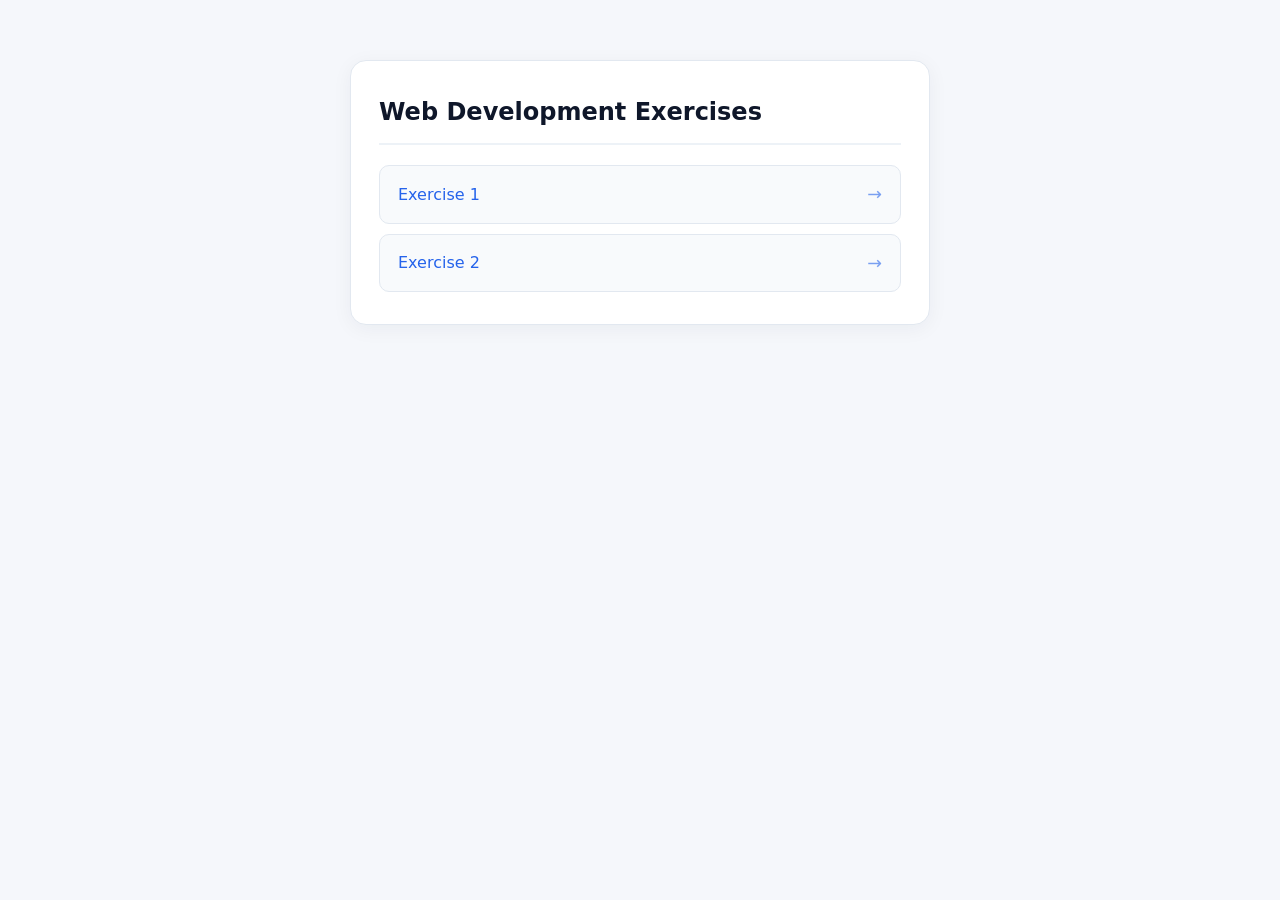
==== index.html @ 4fb22b4e "Uncomment Exercise 2 link in index.html" ====
<!DOCTYPE html>
<html lang="en">
<head>
  <meta charset="UTF-8">
  <meta name="viewport" content="width=device-width, initial-scale=1.0">
  <title>Web Development Exercises</title>
  <style>
    :root {
      --bg: #f5f7fb;
      --card: #ffffff;
      --ink: #172033;
      --muted: #64748b;
      --primary: #2563eb;
      --primary-hover: #1d4ed8;
      --border: #e2e8f0;
    }

    * {
      box-sizing: border-box;
      margin: 0;
      padding: 0;
    }

    body {
      background-color: var(--bg);
      color: var(--ink);
      font-family: Inter, system-ui, -apple-system, BlinkMacSystemFont, "Segoe UI", Roboto, sans-serif;
      line-height: 1.6;
      min-height: 100vh;
      display: flex;
      justify-content: center;
      padding: 60px 20px;
    }

    .container {
      width: 100%;
      max-width: 580px;
      background: var(--card);
      border: 1px solid var(--border);
      border-radius: 16px;
      padding: 32px 28px;
      box-shadow: 0 4px 20px rgba(23, 32, 51, 0.05);
      height: fit-content;
    }

    h1 {
      font-size: 1.5rem;
      font-weight: 700;
      color: #0f172a;
      margin-bottom: 20px;
      padding-bottom: 12px;
      border-bottom: 2px solid #edf2f7;
    }

    ul {
      list-style: none;
      display: flex;
      flex-direction: column;
      gap: 10px;
    }

    li a {
      display: flex;
      align-items: center;
      justify-content: space-between;
      padding: 14px 18px;
      background: #f8fafc;
      border: 1px solid var(--border);
      border-radius: 10px;
      color: var(--primary);
      text-decoration: none;
      font-weight: 500;
      font-size: 1rem;
      transition: all 0.2s ease;
    }

    li a:hover {
      background: #eff6ff;
      border-color: #bfdbfe;
      color: var(--primary-hover);
      transform: translateX(4px);
    }

    li a::after {
      content: "→";
      font-size: 1.1rem;
      opacity: 0.6;
      transition: transform 0.2s ease, opacity 0.2s ease;
    }

    li a:hover::after {
      opacity: 1;
      transform: translateX(2px);
    }
  </style>
</head>
<body>
  <div class="container">
    <h1>Web Development Exercises</h1>
    <ul>
      <li><a href="exercise-1.html">Exercise 1</a></li>
      <li><a href="exercise-2.html">Exercise 2</a></li>
      <!-- <li><a href="exercise-3.html">Exercise 3</a></li> -->
    </ul>
  </div>
</body>
</html>
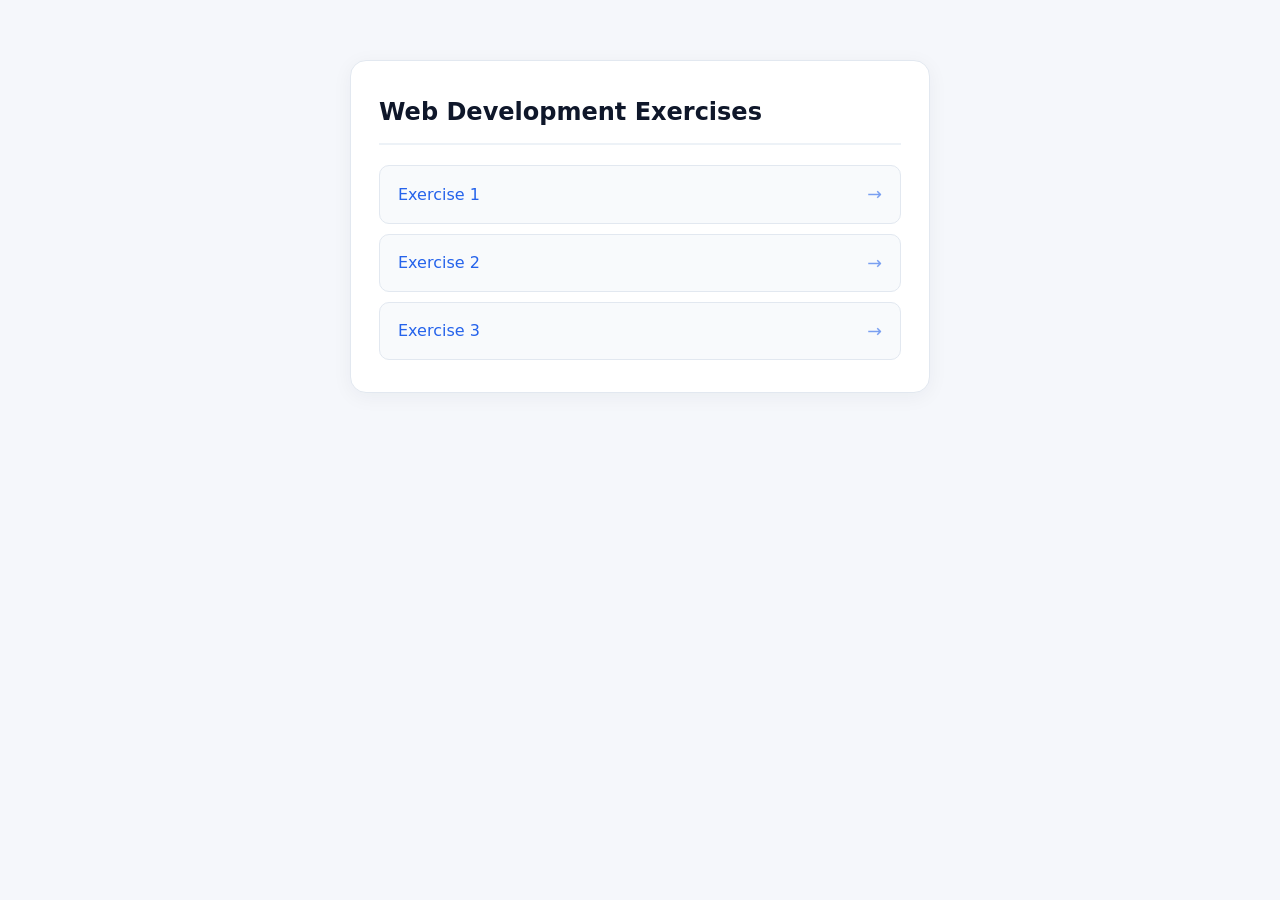
==== commit 1f2ee112: "feat: add comprehensive tutorial content for Django custom user model and permissions in exercise-3" ====
--- a/index.html
+++ b/index.html
@@ -100,7 +100,7 @@
     <ul>
       <li><a href="exercise-1.html">Exercise 1</a></li>
       <li><a href="exercise-2.html">Exercise 2</a></li>
-      <!-- <li><a href="exercise-3.html">Exercise 3</a></li> -->
+      <li><a href="exercise-3.html">Exercise 3</a></li>
     </ul>
   </div>
 </body>
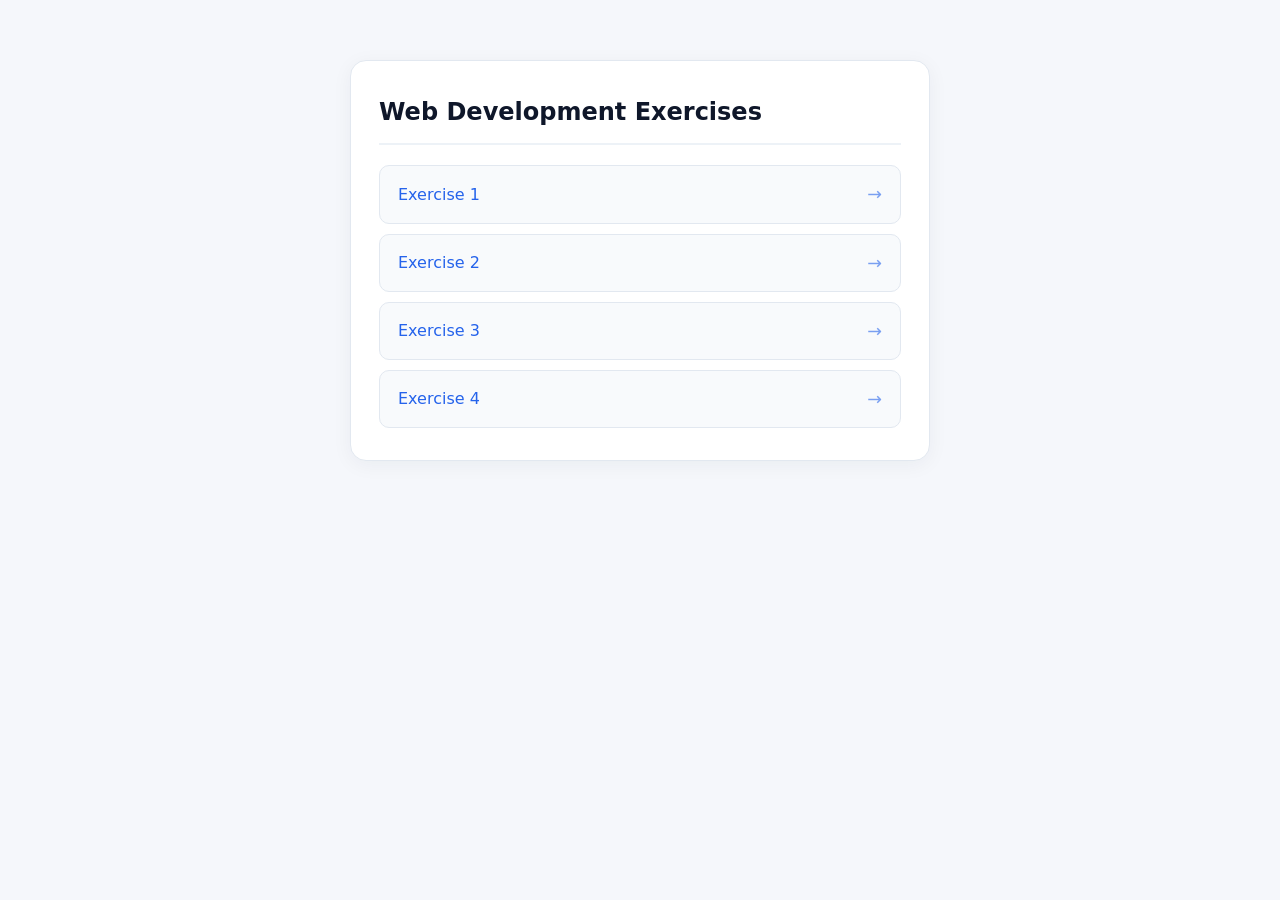
==== commit f8861e08: "refactor: restructure exercise files, add exercise-4, and update index" ====
--- a/index.html
+++ b/index.html
@@ -101,6 +101,8 @@
       <li><a href="exercise-1.html">Exercise 1</a></li>
       <li><a href="exercise-2.html">Exercise 2</a></li>
       <li><a href="exercise-3.html">Exercise 3</a></li>
+      <li><a href="exercise-4.html">Exercise 4</a></li>
+
     </ul>
   </div>
 </body>
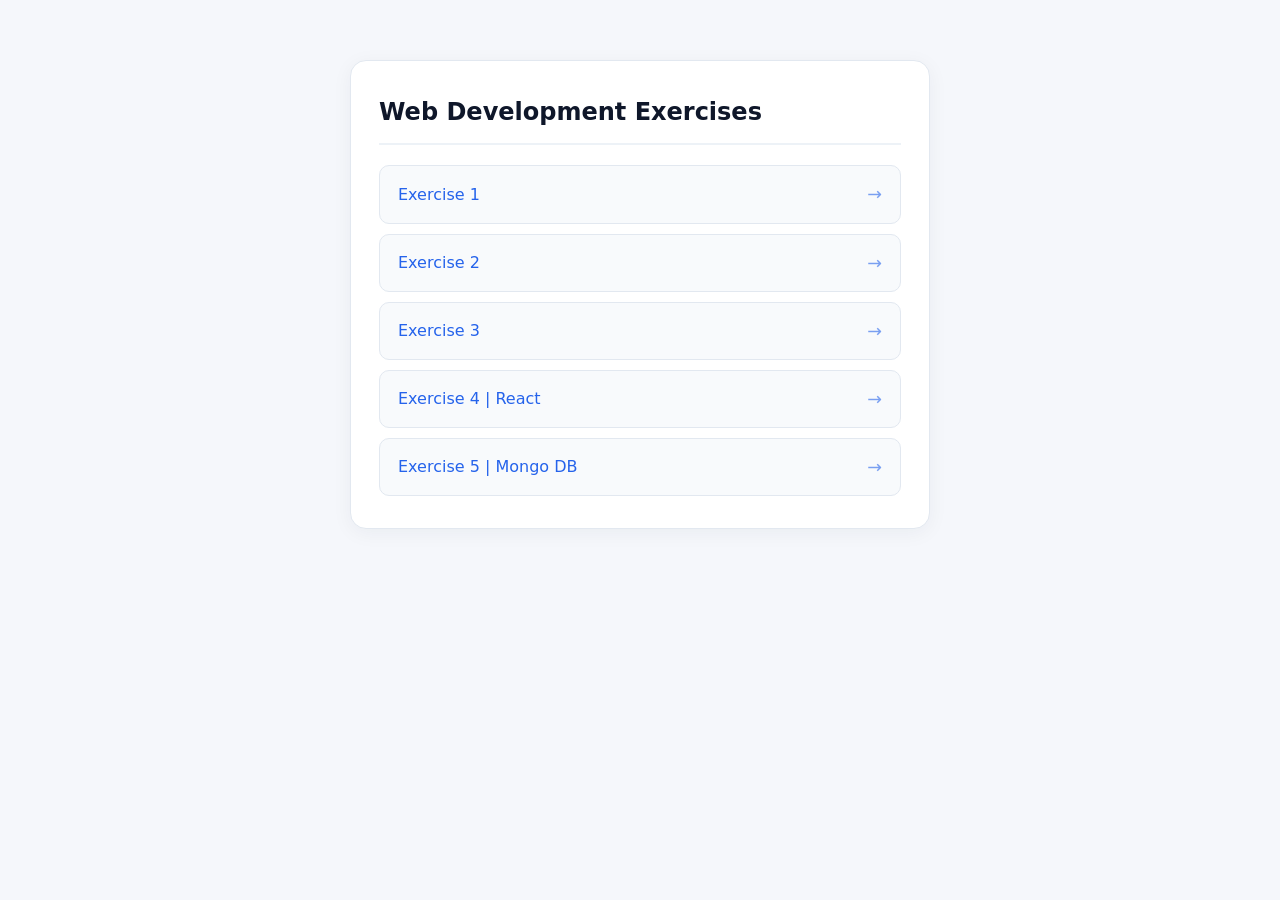
==== commit 634f1245: "feat: add exercise-5.html and update index.html with MongoDB exercise link" ====
--- a/index.html
+++ b/index.html
@@ -101,7 +101,9 @@
       <li><a href="exercise-1.html">Exercise 1</a></li>
       <li><a href="exercise-2.html">Exercise 2</a></li>
       <li><a href="exercise-3.html">Exercise 3</a></li>
-      <li><a href="exercise-4.html">Exercise 4</a></li>
+      <li><a href="exercise-4.html">Exercise 4 | React</a></li>
+      <li><a href="exercise-5.html">Exercise 5 | Mongo DB</a></li>
+
 
     </ul>
   </div>
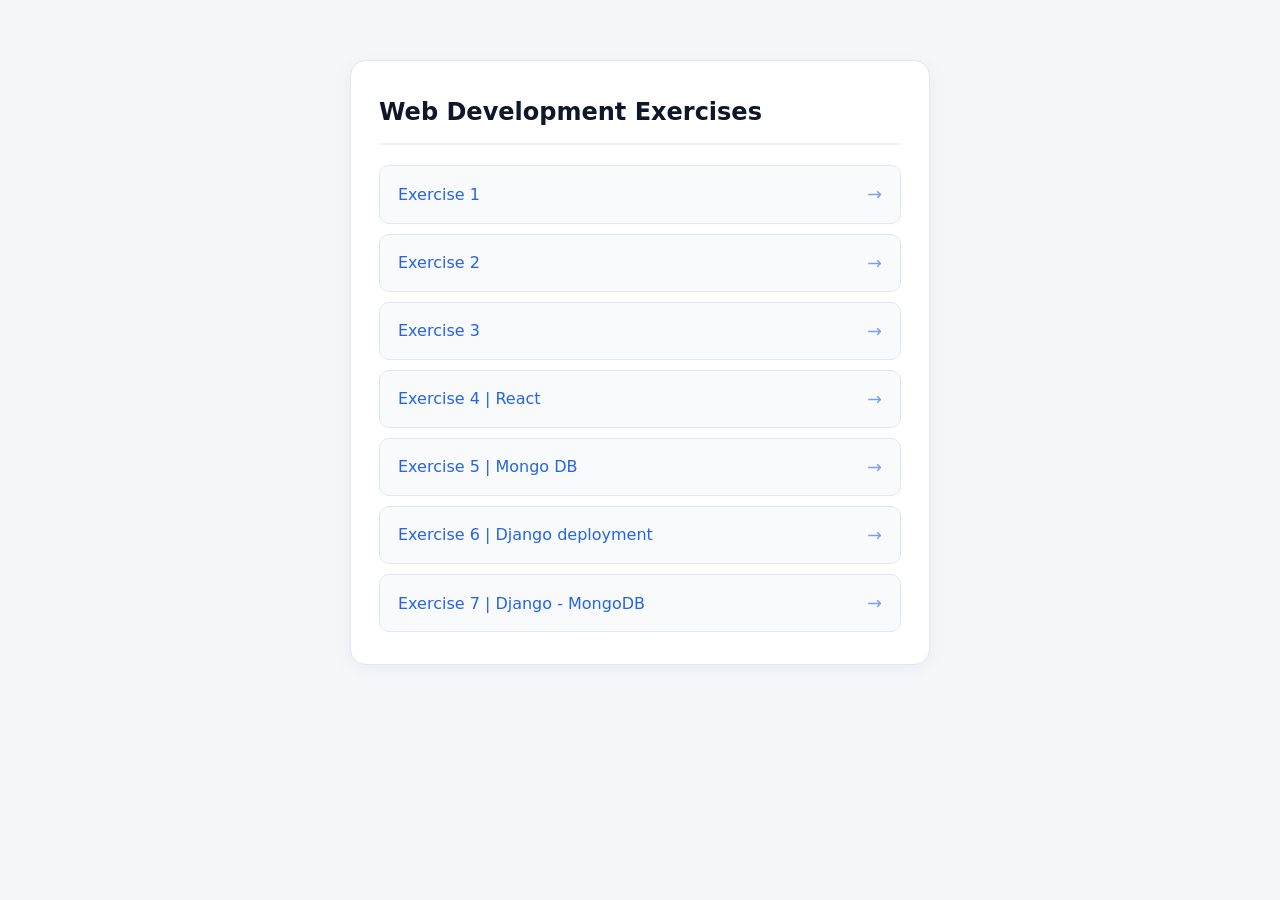
==== commit 35750d57: "add exercise-7 and exercise-6 files and update index.html" ====
--- a/index.html
+++ b/index.html
@@ -103,6 +103,10 @@
       <li><a href="exercise-3.html">Exercise 3</a></li>
       <li><a href="exercise-4.html">Exercise 4 | React</a></li>
       <li><a href="exercise-5.html">Exercise 5 | Mongo DB</a></li>
+      <li><a href="exercise-6.html">Exercise 6 | Django deployment</a></li>
+      <li><a href="exercise-7.html">Exercise 7 | Django - MongoDB</a></li>
+
+
 
 
     </ul>
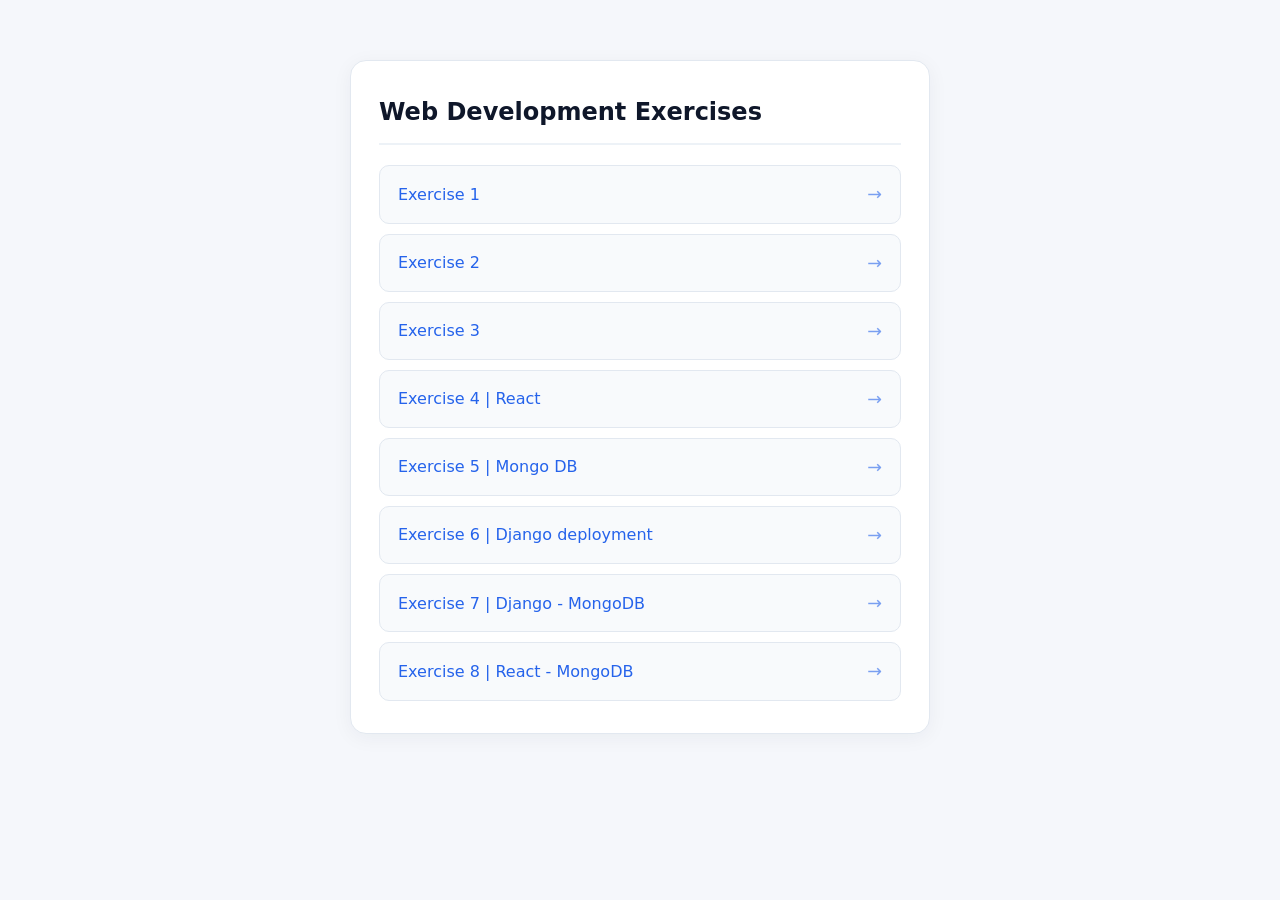
==== commit f815a90e: "feat: add exercise-8.html and link it in the index page" ====
--- a/index.html
+++ b/index.html
@@ -105,6 +105,8 @@
       <li><a href="exercise-5.html">Exercise 5 | Mongo DB</a></li>
       <li><a href="exercise-6.html">Exercise 6 | Django deployment</a></li>
       <li><a href="exercise-7.html">Exercise 7 | Django - MongoDB</a></li>
+      <li><a href="exercise-8.html">Exercise 8 | React - MongoDB</a></li>
+
 
 
 
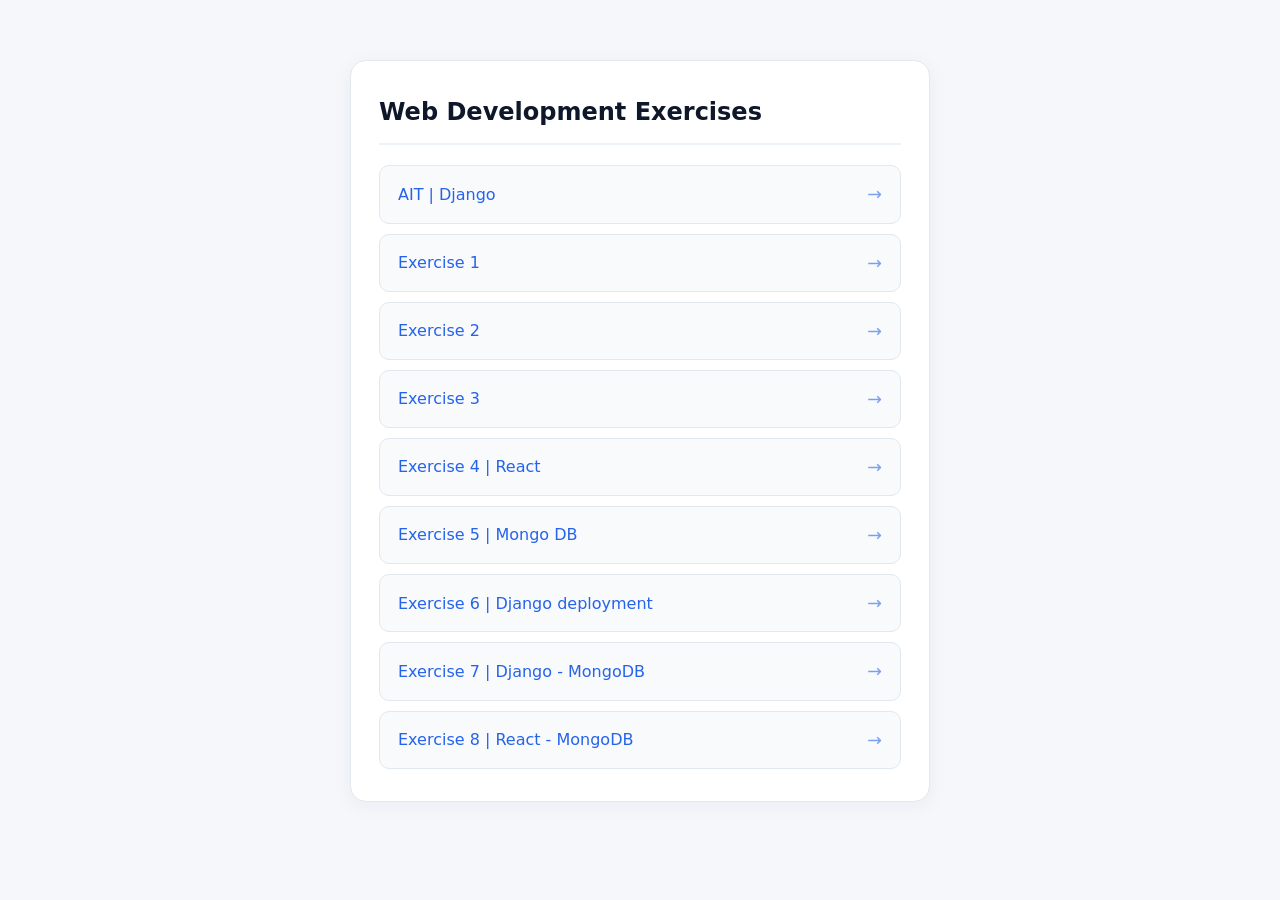
==== commit dd17255d: "Refactor code structure for improved readability and maintainability" ====
--- a/index.html
+++ b/index.html
@@ -98,6 +98,7 @@
   <div class="container">
     <h1>Web Development Exercises</h1>
     <ul>
+      <li><a href="ait.html">AIT | Django</a></li>
       <li><a href="exercise-1.html">Exercise 1</a></li>
       <li><a href="exercise-2.html">Exercise 2</a></li>
       <li><a href="exercise-3.html">Exercise 3</a></li>
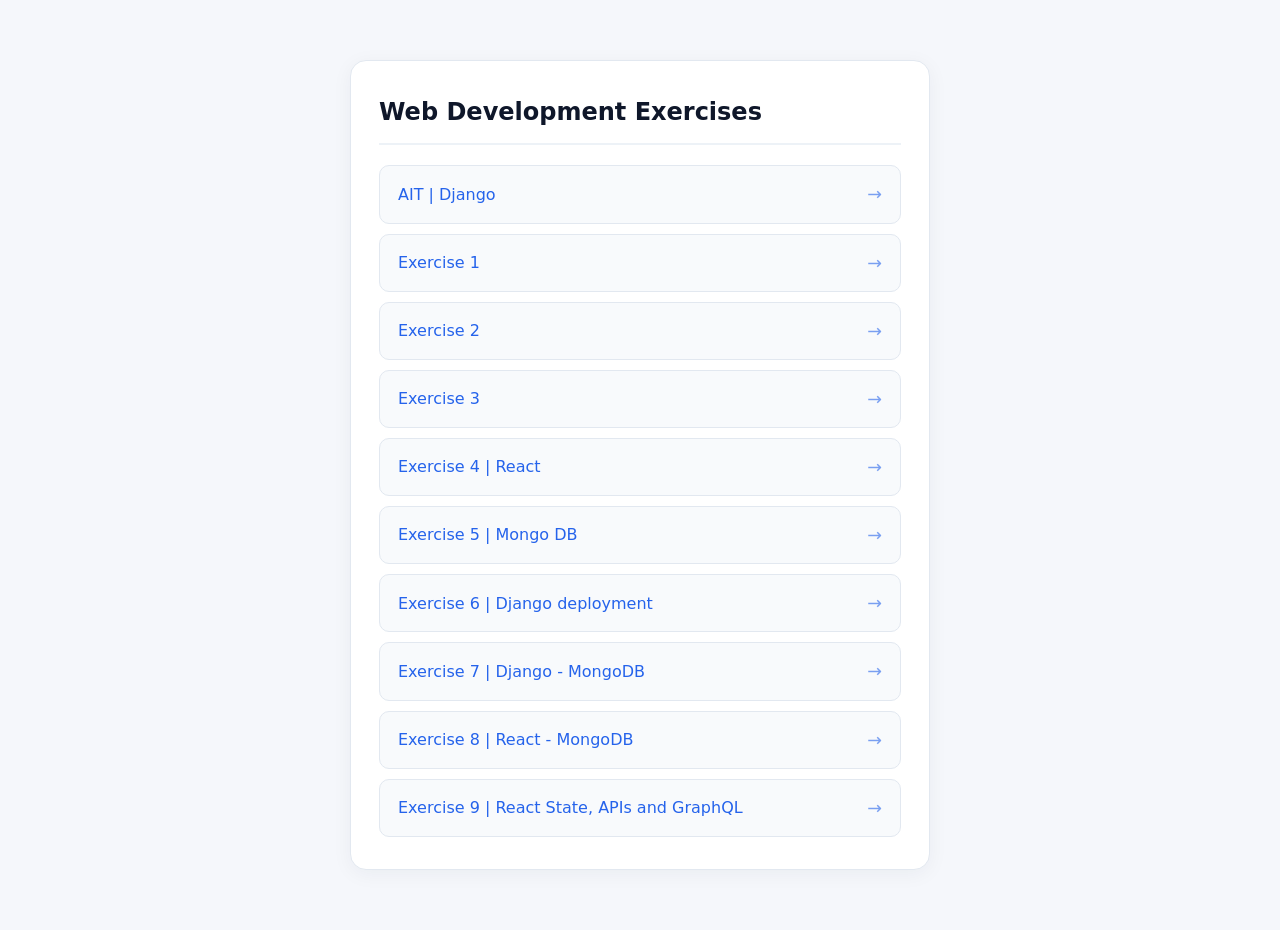
==== commit 7e541f4e: "feat: add exercise-9.html and link it in the index page" ====
--- a/index.html
+++ b/index.html
@@ -107,6 +107,8 @@
       <li><a href="exercise-6.html">Exercise 6 | Django deployment</a></li>
       <li><a href="exercise-7.html">Exercise 7 | Django - MongoDB</a></li>
       <li><a href="exercise-8.html">Exercise 8 | React - MongoDB</a></li>
+      <li><a href="exercise-9.html">Exercise 9 | React State, APIs and GraphQL</a></li>
+
 
 
 
